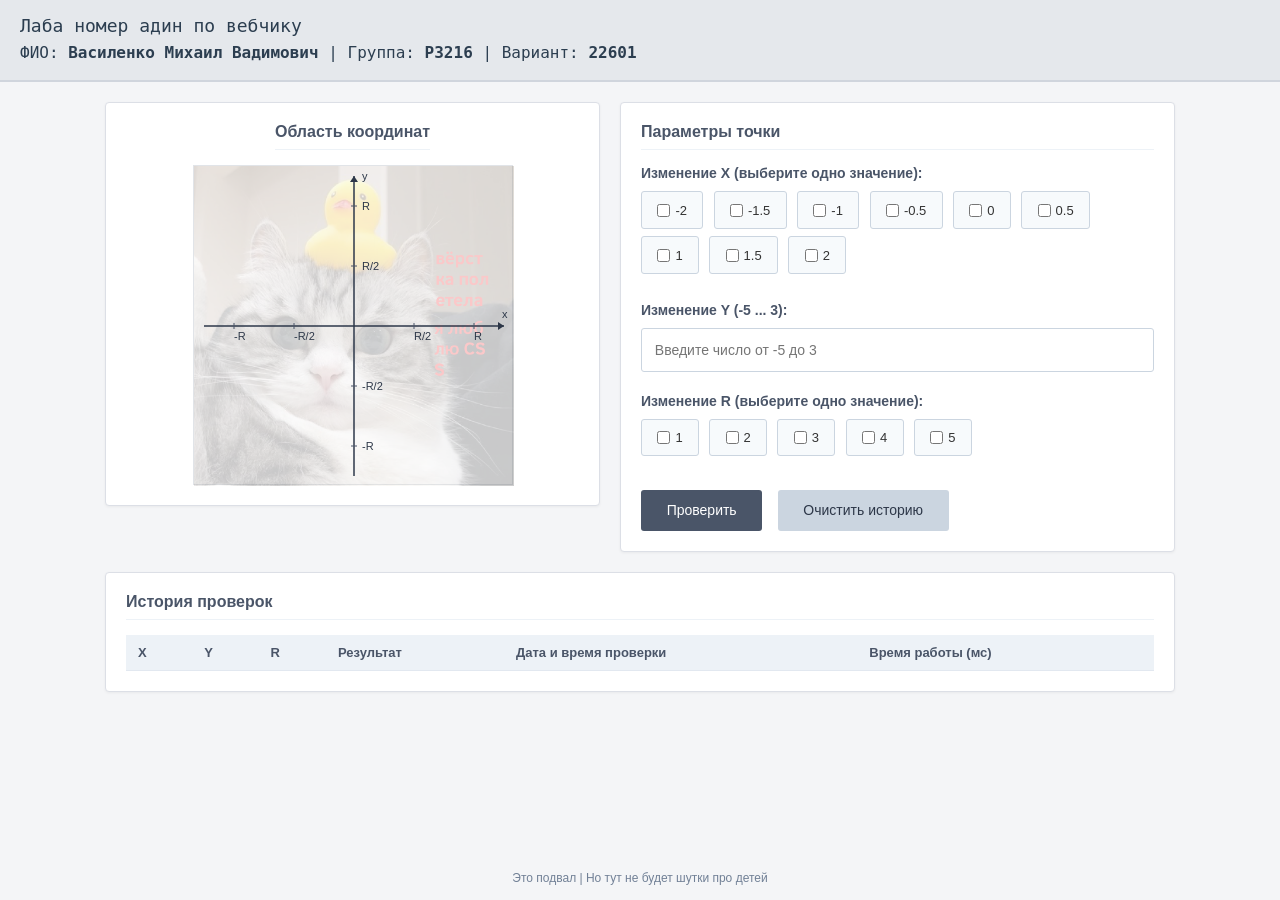
==== 1-webprog/lab1/public_html/webprog/lab1/index.html @ 7155736c "Init commit" ====
<!DOCTYPE html>
<html lang="ru">
<head>
    <meta charset="UTF-8">
    <meta name="viewport" content="width=device-width, initial-scale=1.0">
    <title>Лаба номер адин</title>
    <style>
        /* Базовые сбросы и настройки */
        * {
            box-sizing: border-box;
            margin: 0;
            padding: 0;
        }

        body {
            font-family: Arial, Helvetica, sans-serif;
            background-color: #f4f5f7;
            color: #333333;
            display: flex;
            flex-direction: column;
            min-height: 100vh;
        }

        /* Шапка */
        header {
            background-color: #e5e8ec;
            color: #2c3e50;
            font-family: monospace;
            font-size: 16px;
            padding: 15px 20px;
            border-bottom: 2px solid #d0d5dd;
            width: 100%;
        }

        header h1 {
            font-size: 18px;
            font-weight: normal;
            margin-bottom: 5px;
        }

        header .student-info {
            line-height: 1.5;
        }

        /* Основной контейнер */
        main {
            flex: 1;
            max-width: 1100px;
            width: 100%;
            margin: 20px auto;
            padding: 0 15px;
            display: flex;
            flex-direction: column;
            gap: 20px;
        }

        .content-grid {
            display: flex;
            flex-wrap: wrap;
            gap: 20px;
            align-items: flex-start;
        }

        .card {
            background-color: #ffffff;
            border: 1px solid #dcdfe6;
            border-radius: 4px;
            padding: 20px;
            box-shadow: 0 1px 3px rgba(0,0,0,0.05);
        }

        .canvas-card {
            flex: 1 1 340px;
            display: flex;
            flex-direction: column;
            align-items: center;
        }

        .form-card {
            flex: 1 1 400px;
        }

        h2 {
            font-size: 16px;
            color: #4a5568;
            margin-bottom: 15px;
            border-bottom: 1px solid #edf2f7;
            padding-bottom: 8px;
        }

        /* Канвас */
        #canvas-container {
            position: relative;
            width: 320px;
            height: 320px;
            background-color: #fafbfc;
            border: 1px solid #e1e4e8;
        }

        #graph {
            position: absolute;
            top: 0;
            left: 0;
            z-index: 1;
        }

        .form-group {
            margin-bottom: 4%;
        }

        .form-group label.group-title {
            display: block;
            font-weight: bold;
            font-size: 14px;
            margin-bottom: 2%;
            color: #4a5568;
        }

        .checkbox-group {
            display: flex;
            flex-wrap: wrap;
            gap: 2%;
            margin-top: 1%;
            margin-bottom: 2%;
        }

        .checkbox-label {
            display: inline-flex;
            align-items: center;
            font-size: 13px;
            background-color: #f7fafc;
            border: 1px solid #cbd5e0;
            padding: 2% 3%;
            border-radius: 3px;
            cursor: pointer;
            user-select: none;
            margin-bottom: 1.5%;
        }

        .checkbox-label input {
            margin-right: 5px;
        }

        .checkbox-label:hover {
            background-color: #edf2f7;
        }

        /* Селектор атрибута */
        input[type="text"] {
            width: 100%;
            padding: 2.5%;
            font-size: 14px;
            border: 1px solid #cbd5e0;
            border-radius: 3px;
            outline: none;
            background-color: #ffffff;
        }

        input[type="text"]:focus {
            border-color: #718096;
            background-color: #fafafa;
        }

        .error-message {
            color: #e53e3e;
            font-size: 12px;
            margin-top: 1.5%;
            display: none;
        }

        .buttons-group {
            display: flex;
            gap: 3%;
            margin-top: 5%;
        }

        button {
            padding: 2.5% 5%;
            font-size: 14px;
            border: none;
            border-radius: 3px;
            cursor: pointer;
            transition: background-color 0.2s;
        }

        .btn-submit {
            background-color: #4a5568;
            color: #ffffff;
        }

        .btn-submit:hover {
            background-color: #2d3748;
        }

        .btn-clear {
            background-color: #cbd5e0;
            color: #2d3748;
        }

        .btn-clear:hover {
            background-color: #a0aec0;
        }

        /* Таблица результатов */
        .table-card {
            width: 100%;
            overflow-x: auto;
        }

        #results-table {
            width: 100%;
            border-collapse: collapse;
            font-size: 13px;
            text-align: left;
        }

        #results-table th, #results-table td {
            padding: 10px 12px;
            border-bottom: 1px solid #e2e8f0;
        }

        #results-table th {
            background-color: #edf2f7;
            color: #4a5568;
            font-weight: 600;
        }

        #results-table tr:hover {
            background-color: #f7fafc;
        }

        .hit-true::after {
            content: " ✓";
            color: #2f855a;
            font-weight: bold;
        }

        .hit-false::after {
            content: " ✗";
            color: #c53030;
            font-weight: bold;
        }

        #footer-info {
            text-align: center;
            font-size: 12px;
            color: #718096;
            padding: 15px;
            margin-top: auto;
        }
    </style>
</head>
<body>

    <!-- Шапка -->
    <header id="main-header">
        <h1>Лаба номер адин по вебчику</h1>
        <div class="student-info">
            <span>ФИО: <strong>Василенко Михаил Вадимович</strong></span> | 
            <span>Группа: <strong>P3216</strong></span> | 
            <span>Вариант: <strong>22601</strong></span>
        </div>
    </header>

    <main>
        <div class="content-grid">
            <!-- Канвас с графиком -->
            <div class="card canvas-card">
                <h2>Область координат</h2>
                <div id="canvas-container">
                    <canvas id="graph" width="320" height="320"></canvas>
                </div>
            </div>

            <!-- Формочка -->
            <div class="card form-card">
                <h2>Параметры точки</h2>
                <form id="point-form" novalidate>
                    <!-- Координата X -->
                    <div class="form-group">
                        <label class="group-title">Изменение X (выберите одно значение):</label>
                        <div class="checkbox-group" id="x-checkboxes">
                            <label class="checkbox-label"><input type="checkbox" name="x" value="-2">-2</label>
                            <label class="checkbox-label"><input type="checkbox" name="x" value="-1.5">-1.5</label>
                            <label class="checkbox-label"><input type="checkbox" name="x" value="-1">-1</label>
                            <label class="checkbox-label"><input type="checkbox" name="x" value="-0.5">-0.5</label>
                            <label class="checkbox-label"><input type="checkbox" name="x" value="0">0</label>
                            <label class="checkbox-label"><input type="checkbox" name="x" value="0.5">0.5</label>
                            <label class="checkbox-label"><input type="checkbox" name="x" value="1">1</label>
                            <label class="checkbox-label"><input type="checkbox" name="x" value="1.5">1.5</label>
                            <label class="checkbox-label"><input type="checkbox" name="x" value="2">2</label>
                        </div>
                        <div class="error-message" id="x-error">Выберите ровно одно значение X</div>
                    </div>

                    <!-- Координата Y -->
                    <div class="form-group">
                        <label class="group-title" for="y-input">Изменение Y (-5 ... 3):</label>
                        <input type="text" id="y-input" name="y" placeholder="Введите число от -5 до 3" autocomplete="off">
                        <div class="error-message" id="y-error">Введите число в диапазоне от -5 до 3</div>
                    </div>

                    <!-- Радиус R -->
                    <div class="form-group">
                        <label class="group-title">Изменение R (выберите одно значение):</label>
                        <div class="checkbox-group" id="r-checkboxes">
                            <label class="checkbox-label"><input type="checkbox" name="r" value="1">1</label>
                            <label class="checkbox-label"><input type="checkbox" name="r" value="2">2</label>
                            <label class="checkbox-label"><input type="checkbox" name="r" value="3">3</label>
                            <label class="checkbox-label"><input type="checkbox" name="r" value="4">4</label>
                            <label class="checkbox-label"><input type="checkbox" name="r" value="5">5</label>
                        </div>
                        <div class="error-message" id="r-error">Выберите ровно одно значение R</div>
                    </div>

                    <div class="buttons-group">
                        <button type="submit" class="btn-submit">Проверить</button>
                        <button type="button" class="btn-clear" id="clear-btn">Очистить историю</button>
                    </div>
                </form>
            </div>
        </div>

        <!-- Таблица результатов -->
        <div class="card table-card">
            <h2>История проверок</h2>
            <table id="results-table">
                <thead>
                    <tr>
                        <th>X</th>
                        <th>Y</th>
                        <th>R</th>
                        <th>Результат</th>
                        <th>Дата и время проверки</th>
                        <th>Время работы (мс)</th>
                    </tr>
                </thead>
                <tbody id="results-body">
                    <!-- Заполнить из локального хранилища -->
                </tbody>
            </table>
        </div>
    </main>

    <footer id="footer-info">
        Это подвал | Но тут не будет шутки про детей
    </footer>

    <!-- скрипт -->
    <script src="script.js"></script>
</body>
</html>
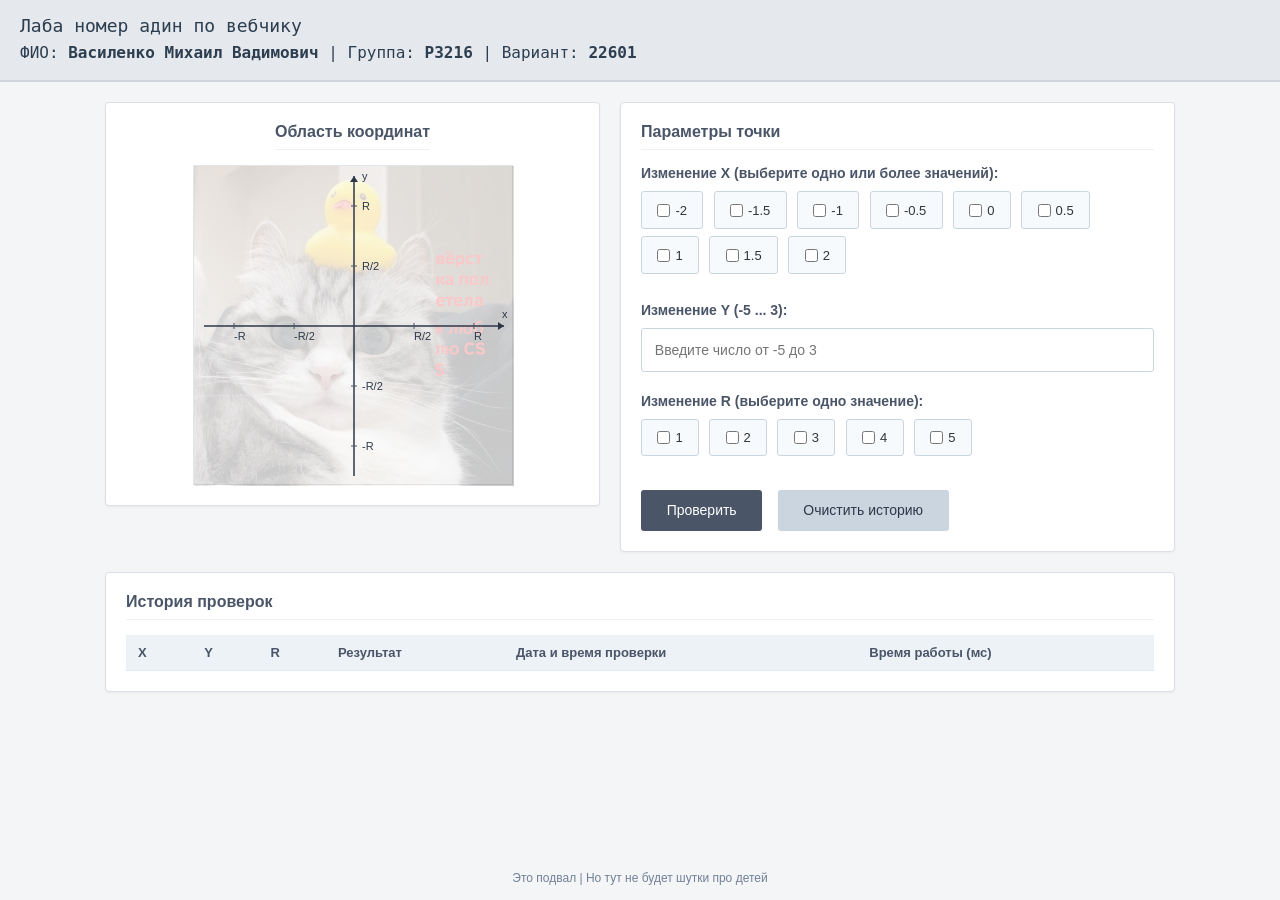
==== commit 83762dda: "Обработка одного и более одновременно выбранных значений Х" ====
--- a/1-webprog/lab1/public_html/webprog/lab1/index.html
+++ b/1-webprog/lab1/public_html/webprog/lab1/index.html
@@ -278,7 +278,7 @@
                 <form id="point-form" novalidate>
                     <!-- Координата X -->
                     <div class="form-group">
-                        <label class="group-title">Изменение X (выберите одно значение):</label>
+                        <label class="group-title">Изменение X (выберите одно или более значений):</label>
                         <div class="checkbox-group" id="x-checkboxes">
                             <label class="checkbox-label"><input type="checkbox" name="x" value="-2">-2</label>
                             <label class="checkbox-label"><input type="checkbox" name="x" value="-1.5">-1.5</label>
@@ -290,7 +290,7 @@
                             <label class="checkbox-label"><input type="checkbox" name="x" value="1.5">1.5</label>
                             <label class="checkbox-label"><input type="checkbox" name="x" value="2">2</label>
                         </div>
-                        <div class="error-message" id="x-error">Выберите ровно одно значение X</div>
+                        <div class="error-message" id="x-error">Выберите одно или более значение X</div>
                     </div>
 
                     <!-- Координата Y -->
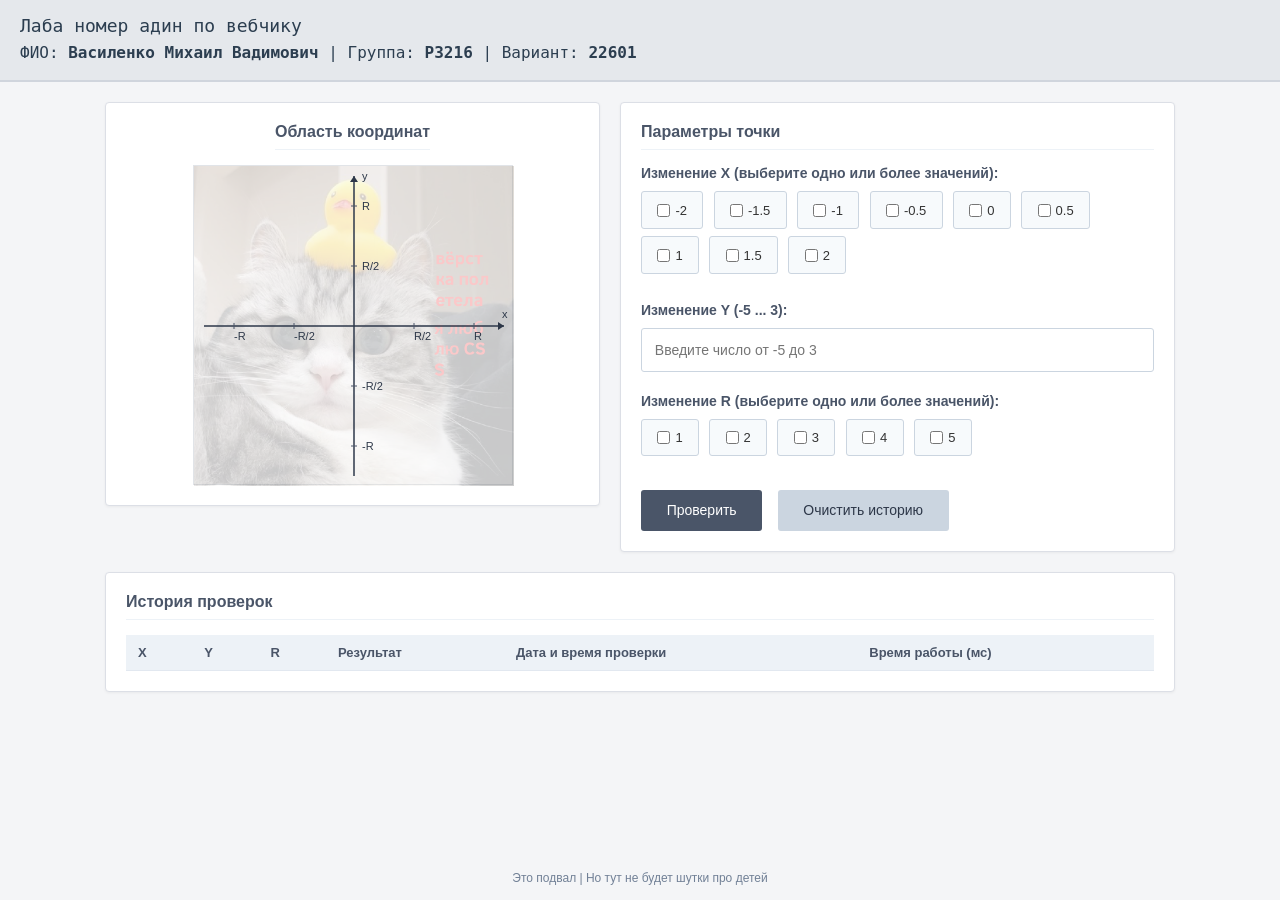
==== commit aaad653e: "Обработка одного и более одновременно выбранных значений R" ====
--- a/1-webprog/lab1/public_html/webprog/lab1/index.html
+++ b/1-webprog/lab1/public_html/webprog/lab1/index.html
@@ -302,7 +302,7 @@
 
                     <!-- Радиус R -->
                     <div class="form-group">
-                        <label class="group-title">Изменение R (выберите одно значение):</label>
+                        <label class="group-title">Изменение R (выберите одно или более значений):</label>
                         <div class="checkbox-group" id="r-checkboxes">
                             <label class="checkbox-label"><input type="checkbox" name="r" value="1">1</label>
                             <label class="checkbox-label"><input type="checkbox" name="r" value="2">2</label>
@@ -310,7 +310,7 @@
                             <label class="checkbox-label"><input type="checkbox" name="r" value="4">4</label>
                             <label class="checkbox-label"><input type="checkbox" name="r" value="5">5</label>
                         </div>
-                        <div class="error-message" id="r-error">Выберите ровно одно значение R</div>
+                        <div class="error-message" id="r-error">Выберите одно или более значение R</div>
                     </div>
 
                     <div class="buttons-group">
